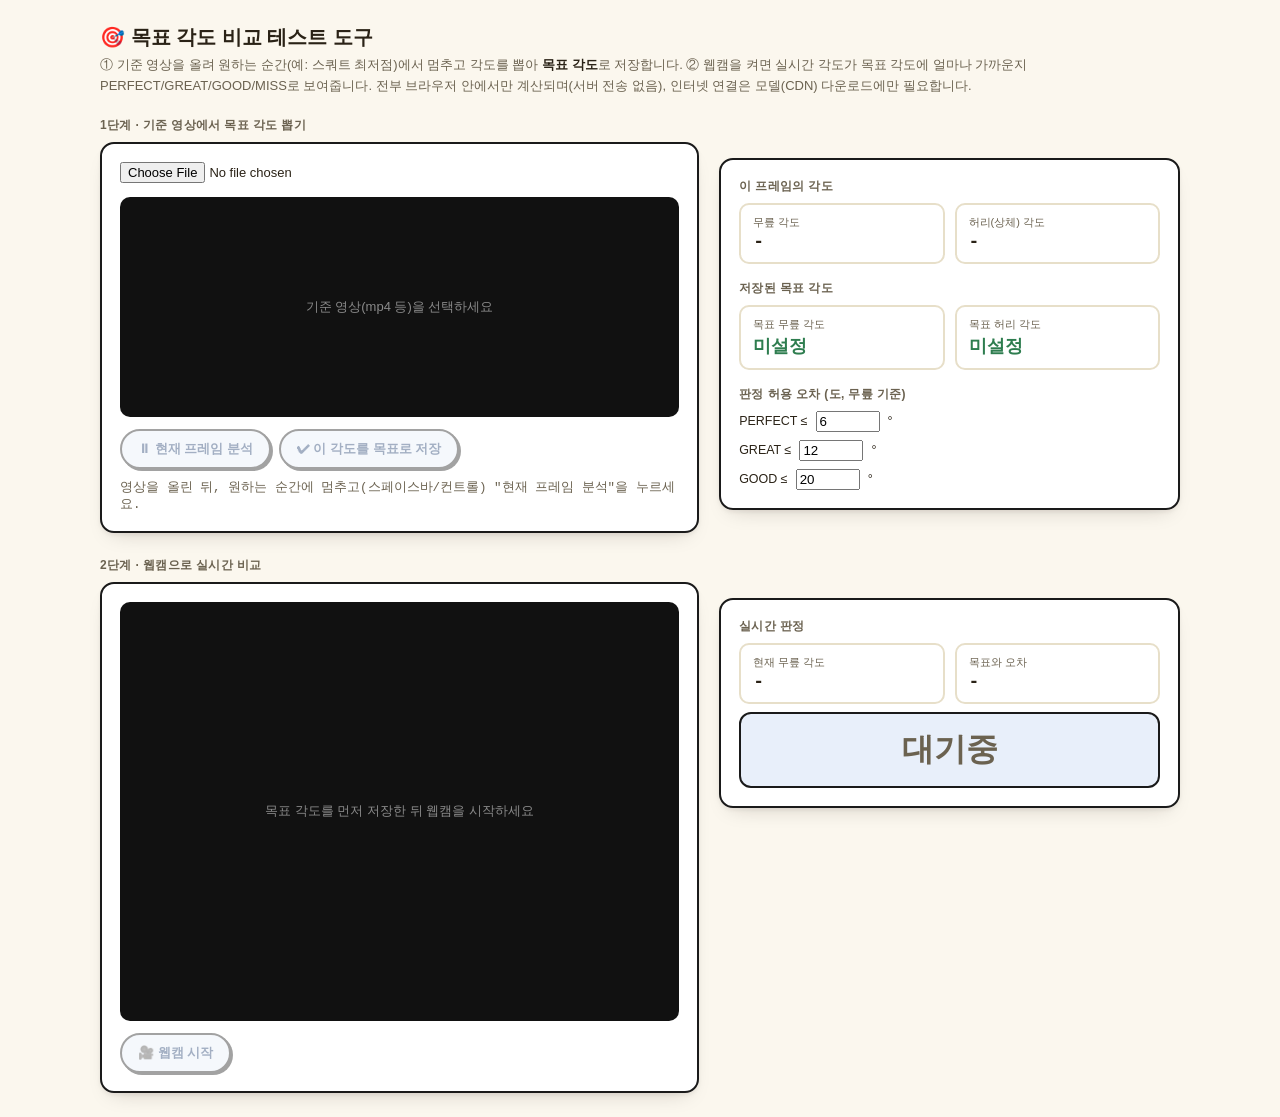
==== pose-rhythm-test.html @ 857acfe2 "0907_frontend" ====
<!doctype html>
<!-- ============================================================================
     pose-rhythm-test.html — "기준 영상 목표 각도 vs 실시간 웹캠" 비교 테스트 (개발용)
     ----------------------------------------------------------------------------
     index.html의 SPA와는 완전히 독립된 별도 페이지입니다. pose-test.html과 같은 방식
     (MediaPipe Pose Landmarker, CDN 모델, 브라우저 안에서만 실행)을 그대로 쓰되, 다음
     한 가지 아이디어만 검증합니다:

       1) 기준(정답) 영상에서 원하는 순간(예: 스쿼트 최저점)에 멈춰 각도를 뽑아 "목표 각도"로 저장한다.
       2) 실시간 웹캠에서 매 프레임 같은 각도를 계산해 목표 각도와 얼마나 가까운지를
          PERFECT/GREAT/GOOD/MISS 등급 + 오차(도)로 보여준다.

     실시간으로 두 영상의 스켈레톤 전체를 프레임 단위로 비교하는 대신, "목표 각도"라는
     숫자 하나(무릎/허리)만 기준으로 삼는 단순한 방식 — exercise.js의 SQUAT_REFERENCE +
     exGradeRep()과 같은 로직이지만, 하드코딩된 값 대신 영상에서 직접 뽑은 값을 쓴다.
     ============================================================================ -->
<html lang="ko">
<head>
<meta charset="UTF-8">
<meta name="viewport" content="width=device-width, initial-scale=1.0">
<title>목표 각도 비교 테스트 도구</title>
<style>
  :root{
    --bg:#FBF7EE; --ink:#2A2216; --ink-dim:#6B6250; --surface:#fff; --line:#E7DFC9;
    --outline:#1A1A1A; --accent:#1B3A6B; --accent-soft:#E8EFFA; --danger:#B3432B; --good:#2E7D4F;
    --shadow:0 2px 4px rgba(26,20,10,.06), 0 10px 22px -12px rgba(26,20,10,.22);
  }
  *{box-sizing:border-box;}
  body{margin:0;background:var(--bg);color:var(--ink);font-family:-apple-system,"Pretendard",sans-serif;padding:24px;}
  .wrap{max-width:1080px;margin:0 auto;}
  h1{font-size:20px;margin:0 0 4px;}
  .hint{color:var(--ink-dim);font-size:13px;margin:0 0 20px;line-height:1.6;}
  .hint b{color:var(--ink);}
  .step-label{font-size:12px;font-weight:700;color:var(--ink-dim);text-transform:uppercase;letter-spacing:.03em;margin:0 0 8px;}
  .grid{display:grid;grid-template-columns:1.3fr 1fr;gap:20px;align-items:start;}
  @media (max-width:820px){.grid{grid-template-columns:1fr;}}
  .card{background:var(--surface);border:2px solid var(--outline);border-radius:14px;padding:18px;box-shadow:var(--shadow);}
  .card + .card{margin-top:16px;}
  .stage{position:relative;width:100%;background:#111;border-radius:10px;overflow:hidden;min-height:220px;
    display:flex;align-items:center;justify-content:center;}
  .stage video{display:block;width:100%;height:auto;}
  .stage canvas{position:absolute;left:0;top:0;width:100%;height:100%;pointer-events:none;}
  .stage .placeholder{color:#8a8a8a;font-size:13px;padding:40px;text-align:center;}
  input[type=file]{font-size:13px;}
  .status{margin-top:10px;font-size:12.5px;color:var(--ink-dim);font-family:ui-monospace,monospace;}
  .btn{display:inline-flex;align-items:center;gap:6px;padding:9px 16px;border-radius:999px;border:2px solid var(--outline);
    font-size:13px;font-weight:700;cursor:pointer;background:var(--accent-soft);color:var(--accent);box-shadow:2px 2px 0 var(--outline);}
  .btn:disabled{opacity:.4;cursor:not-allowed;}
  .btn:active:not(:disabled){transform:translate(2px,2px);box-shadow:none;}
  .btn-row{display:flex;gap:8px;margin-top:12px;flex-wrap:wrap;}
  .readout{display:grid;grid-template-columns:1fr 1fr;gap:10px;margin-top:4px;}
  .stat{border:2px solid var(--line);border-radius:10px;padding:10px 12px;}
  .stat .lbl{font-size:11px;color:var(--ink-dim);margin-bottom:2px;}
  .stat .val{font-family:ui-monospace,monospace;font-size:18px;font-weight:700;}
  .stat .val.off{color:var(--danger);}
  .stat .val.locked{color:var(--good);}
  .tol-row{display:flex;align-items:center;gap:8px;font-size:12.5px;margin-top:8px;}
  .tol-row input{width:64px;}
  .grade{font-size:32px;font-weight:800;text-align:center;padding:14px;border-radius:12px;border:2px solid var(--outline);margin-top:8px;}
  .grade.PERFECT{color:#fff;background:#2E7D4F;}
  .grade.GREAT{color:#fff;background:#1B3A6B;}
  .grade.GOOD{color:#1A1A1A;background:#E8C34A;}
  .grade.MISS{color:#fff;background:#B3432B;}
  .grade.NONE{color:var(--ink-dim);background:var(--accent-soft);}
</style>
</head>
<body>
<div class="wrap">
  <h1>🎯 목표 각도 비교 테스트 도구</h1>
  <p class="hint">① 기준 영상을 올려 원하는 순간(예: 스쿼트 최저점)에서 멈추고 각도를 뽑아 <b>목표 각도</b>로 저장합니다.
    ② 웹캠을 켜면 실시간 각도가 목표 각도에 얼마나 가까운지 PERFECT/GREAT/GOOD/MISS로 보여줍니다.
    전부 브라우저 안에서만 계산되며(서버 전송 없음), 인터넷 연결은 모델(CDN) 다운로드에만 필요합니다.</p>

  <p class="step-label">1단계 · 기준 영상에서 목표 각도 뽑기</p>
  <div class="grid">
    <div class="card">
      <input type="file" id="ref-file-input" accept="video/*">
      <div class="stage" id="ref-stage" style="margin-top:14px;">
        <div class="placeholder" id="ref-placeholder">기준 영상(mp4 등)을 선택하세요</div>
      </div>
      <div class="btn-row">
        <button class="btn" id="ref-analyze-btn" disabled>⏸ 현재 프레임 분석</button>
        <button class="btn" id="ref-lock-btn" disabled>✔ 이 각도를 목표로 저장</button>
      </div>
      <div class="status" id="ref-status">영상을 올린 뒤, 원하는 순간에 멈추고(스페이스바/컨트롤) "현재 프레임 분석"을 누르세요.</div>
    </div>
    <div class="card">
      <p class="step-label" style="margin-top:0;">이 프레임의 각도</p>
      <div class="readout">
        <div class="stat"><div class="lbl">무릎 각도</div><div class="val" id="ref-knee">-</div></div>
        <div class="stat"><div class="lbl">허리(상체) 각도</div><div class="val" id="ref-torso">-</div></div>
      </div>
      <p class="step-label" style="margin-top:16px;">저장된 목표 각도</p>
      <div class="readout">
        <div class="stat"><div class="lbl">목표 무릎 각도</div><div class="val locked" id="lock-knee">미설정</div></div>
        <div class="stat"><div class="lbl">목표 허리 각도</div><div class="val locked" id="lock-torso">미설정</div></div>
      </div>
      <p class="step-label" style="margin-top:16px;">판정 허용 오차 (도, 무릎 기준)</p>
      <div class="tol-row"><span>PERFECT ≤</span><input type="number" id="tol-perfect" value="6" min="1"><span>°</span></div>
      <div class="tol-row"><span>GREAT ≤</span><input type="number" id="tol-great" value="12" min="1"><span>°</span></div>
      <div class="tol-row"><span>GOOD ≤</span><input type="number" id="tol-good" value="20" min="1"><span>°</span></div>
    </div>
  </div>

  <p class="step-label" style="margin-top:24px;">2단계 · 웹캠으로 실시간 비교</p>
  <div class="grid">
    <div class="card">
      <div class="stage" id="live-stage" style="aspect-ratio:4/3;">
        <div class="placeholder" id="live-placeholder">목표 각도를 먼저 저장한 뒤 웹캠을 시작하세요</div>
        <video id="live-video" autoplay playsinline muted style="display:none;"></video>
        <canvas id="live-canvas"></canvas>
      </div>
      <div class="btn-row">
        <button class="btn" id="live-start-btn" disabled>🎥 웹캠 시작</button>
      </div>
    </div>
    <div class="card">
      <p class="step-label" style="margin-top:0;">실시간 판정</p>
      <div class="readout">
        <div class="stat"><div class="lbl">현재 무릎 각도</div><div class="val" id="live-knee">-</div></div>
        <div class="stat"><div class="lbl">목표와 오차</div><div class="val" id="live-diff">-</div></div>
      </div>
      <div class="grade NONE" id="live-grade">대기중</div>
    </div>
  </div>
</div>

<script>
// file://로 직접 열어도 동작하도록 일반 스크립트로 둔다 — pose-test.html과 동일한 이유.
const VIS_THRESHOLD = 0.55;
const KP = {
  nose:0, lsh:11, rsh:12, lelbow:13, relbow:14, lwrist:15, rwrist:16,
  lhip:23, rhip:24, lknee:25, rknee:26, lank:27, rank:28,
};
const CONNECTIONS = [
  [11,12],[11,13],[13,15],[12,14],[14,16],
  [11,23],[12,24],[23,24],
  [23,25],[25,27],[27,29],[27,31],
  [24,26],[26,28],[28,30],[28,32],
];
const MODEL_URL='https://storage.googleapis.com/mediapipe-models/pose_landmarker/pose_landmarker_lite/float16/1/pose_landmarker_lite.task';
const VISION_CDN='https://cdn.jsdelivr.net/npm/@mediapipe/tasks-vision@0.10.14';

function angleAt(a,b,c){
  const v1x=a.x-b.x, v1y=a.y-b.y, v2x=c.x-b.x, v2y=c.y-b.y;
  const m1=Math.hypot(v1x,v1y), m2=Math.hypot(v2x,v2y);
  if(!m1||!m2) return null;
  let cos=(v1x*v2x+v1y*v2y)/(m1*m2);
  cos=Math.max(-1,Math.min(1,cos));
  return Math.acos(cos)*180/Math.PI;
}
function kneeAngle(landmarks){
  const need=[KP.lhip,KP.rhip,KP.lknee,KP.rknee,KP.lank,KP.rank];
  if(need.some(i=>!landmarks[i] || (landmarks[i].visibility??1)<VIS_THRESHOLD)) return null;
  const l=angleAt(landmarks[KP.lhip],landmarks[KP.lknee],landmarks[KP.lank]);
  const r=angleAt(landmarks[KP.rhip],landmarks[KP.rknee],landmarks[KP.rank]);
  if(l==null && r==null) return null;
  if(l==null) return r;
  if(r==null) return l;
  return (l+r)/2;
}
function torsoAngle(landmarks){
  const need=[KP.lsh,KP.rsh,KP.lhip,KP.rhip,KP.lknee,KP.rknee];
  if(need.some(i=>!landmarks[i] || (landmarks[i].visibility??1)<VIS_THRESHOLD)) return null;
  const l=angleAt(landmarks[KP.lsh],landmarks[KP.lhip],landmarks[KP.lknee]);
  const r=angleAt(landmarks[KP.rsh],landmarks[KP.rhip],landmarks[KP.rknee]);
  if(l==null && r==null) return null;
  if(l==null) return r;
  if(r==null) return l;
  return (l+r)/2;
}
function round(n,d=1){ return n==null?null:Math.round(n*10**d)/10**d; }

function drawSkeleton(canvas,ctx,w,h,landmarks){
  canvas.width=w; canvas.height=h;
  ctx.clearRect(0,0,w,h);
  if(!landmarks) return;
  ctx.strokeStyle='#6FBBEE'; ctx.lineWidth=Math.max(2,w*0.006); ctx.lineCap='round';
  CONNECTIONS.forEach(([a,b])=>{
    const pa=landmarks[a], pb=landmarks[b];
    if(!pa||!pb) return;
    ctx.beginPath(); ctx.moveTo(pa.x*w,pa.y*h); ctx.lineTo(pb.x*w,pb.y*h); ctx.stroke();
  });
  ctx.fillStyle='#F2C14E';
  landmarks.forEach(p=>{
    if(p.visibility!==undefined && p.visibility<VIS_THRESHOLD) return;
    ctx.beginPath(); ctx.arc(p.x*w,p.y*h,Math.max(2.5,w*0.008),0,7); ctx.fill();
  });
}

/* ---------------- 1단계: 기준 영상에서 목표 각도 뽑기 ---------------- */
const refFileInput=document.getElementById('ref-file-input');
const refStage=document.getElementById('ref-stage');
const refPlaceholder=document.getElementById('ref-placeholder');
const refAnalyzeBtn=document.getElementById('ref-analyze-btn');
const refLockBtn=document.getElementById('ref-lock-btn');
const refStatus=document.getElementById('ref-status');
const refKneeEl=document.getElementById('ref-knee');
const refTorsoEl=document.getElementById('ref-torso');
const lockKneeEl=document.getElementById('lock-knee');
const lockTorsoEl=document.getElementById('lock-torso');
const liveStartBtn=document.getElementById('live-start-btn');

let refLandmarker=null; // IMAGE 모드 — 멈춘 프레임을 낱장 사진처럼 분석
let refVideo=null;
let refCanvas=null, refCtx=null;
let lastAnalyzedFrame=null; // {kneeAngle, torsoAngle}
let target=null; // {kneeAngle, torsoAngle} — 잠긴 목표값

async function ensureRefLandmarker(){
  if(refLandmarker) return refLandmarker;
  const {PoseLandmarker, FilesetResolver} = await import(VISION_CDN);
  const vision = await FilesetResolver.forVisionTasks(VISION_CDN+'/wasm');
  refLandmarker = await PoseLandmarker.createFromOptions(vision, {
    baseOptions:{ modelAssetPath:MODEL_URL, delegate:'GPU' },
    runningMode:'IMAGE', numPoses:1,
  });
  return refLandmarker;
}

refFileInput.addEventListener('change', ()=>{
  const file=refFileInput.files[0];
  if(!file) return;
  refStage.innerHTML='';
  refVideo=document.createElement('video');
  refVideo.src=URL.createObjectURL(file);
  refVideo.controls=true;
  refVideo.playsInline=true;
  refStage.appendChild(refVideo);
  refCanvas=document.createElement('canvas');
  refStage.appendChild(refCanvas);
  refCtx=refCanvas.getContext('2d');
  refAnalyzeBtn.disabled=false;
  refStatus.textContent='영상을 재생하다가 원하는 순간에 일시정지한 뒤 "현재 프레임 분석"을 누르세요.';
});

refAnalyzeBtn.addEventListener('click', async ()=>{
  if(!refVideo) return;
  refStatus.textContent='분석 중...';
  const lm=await ensureRefLandmarker();
  const res=lm.detect(refVideo);
  const landmarks=res.landmarks && res.landmarks[0];
  drawSkeleton(refCanvas, refCtx, refVideo.videoWidth, refVideo.videoHeight, landmarks);
  if(!landmarks){
    refStatus.textContent='이 프레임에서 사람을 인식하지 못했습니다. 다른 순간에서 다시 시도하세요.';
    refKneeEl.textContent='-'; refTorsoEl.textContent='-';
    refLockBtn.disabled=true;
    lastAnalyzedFrame=null;
    return;
  }
  const knee=round(kneeAngle(landmarks));
  const torso=round(torsoAngle(landmarks));
  refKneeEl.textContent = knee==null ? '-' : knee+'°';
  refTorsoEl.textContent = torso==null ? '-' : torso+'°';
  lastAnalyzedFrame = {kneeAngle:knee, torsoAngle:torso};
  refLockBtn.disabled = knee==null;
  refStatus.textContent='분석 완료 — 이 순간이 목표 자세라면 "이 각도를 목표로 저장"을 누르세요.';
});

refLockBtn.addEventListener('click', ()=>{
  if(!lastAnalyzedFrame || lastAnalyzedFrame.kneeAngle==null) return;
  target = {...lastAnalyzedFrame};
  lockKneeEl.textContent=target.kneeAngle+'°';
  lockKneeEl.classList.add('locked');
  lockTorsoEl.textContent = target.torsoAngle==null ? '미인식' : target.torsoAngle+'°';
  liveStartBtn.disabled=false;
  refStatus.textContent='목표 각도가 저장되었습니다. 2단계에서 웹캠을 시작하세요.';
});

/* ---------------- 2단계: 웹캠 실시간 비교 ---------------- */
const liveVideo=document.getElementById('live-video');
const liveCanvas=document.getElementById('live-canvas');
const liveCtx=liveCanvas.getContext('2d');
const livePlaceholder=document.getElementById('live-placeholder');
const liveKneeEl=document.getElementById('live-knee');
const liveDiffEl=document.getElementById('live-diff');
const liveGradeEl=document.getElementById('live-grade');
const tolPerfectEl=document.getElementById('tol-perfect');
const tolGreatEl=document.getElementById('tol-great');
const tolGoodEl=document.getElementById('tol-good');

let liveLandmarker=null; // VIDEO 모드 — 실시간 스트림 프레임마다 호출
let liveLastVideoTime=-1;
let liveRAF=null;

function gradeFromDiff(diff){
  if(diff==null) return 'NONE';
  const p=Number(tolPerfectEl.value)||6, g=Number(tolGreatEl.value)||12, go=Number(tolGoodEl.value)||20;
  if(diff<=p) return 'PERFECT';
  if(diff<=g) return 'GREAT';
  if(diff<=go) return 'GOOD';
  return 'MISS';
}

liveStartBtn.addEventListener('click', async ()=>{
  liveStartBtn.disabled=true;
  liveStartBtn.textContent='로딩 중...';
  try{
    if(!liveLandmarker){
      const {PoseLandmarker, FilesetResolver} = await import(VISION_CDN);
      const vision = await FilesetResolver.forVisionTasks(VISION_CDN+'/wasm');
      liveLandmarker = await PoseLandmarker.createFromOptions(vision, {
        baseOptions:{ modelAssetPath:MODEL_URL, delegate:'GPU' },
        runningMode:'VIDEO', numPoses:1,
      });
    }
    const stream=await navigator.mediaDevices.getUserMedia({video:{facingMode:'user'}, audio:false});
    liveVideo.srcObject=stream;
    liveVideo.style.display='block';
    livePlaceholder.style.display='none';
    liveStartBtn.textContent='웹캠 사용 중';
    loop();
  }catch(err){
    livePlaceholder.textContent='웹캠을 사용할 수 없습니다: '+(err && err.message ? err.message : String(err));
    liveStartBtn.disabled=false;
    liveStartBtn.textContent='🎥 웹캠 시작';
  }
});

function loop(){
  liveRAF=requestAnimationFrame(loop);
  if(liveVideo.readyState<2 || liveVideo.currentTime===liveLastVideoTime) return;
  liveLastVideoTime=liveVideo.currentTime;
  const res=liveLandmarker.detectForVideo(liveVideo, performance.now());
  const landmarks=res.landmarks && res.landmarks[0];
  drawSkeleton(liveCanvas, liveCtx, liveVideo.videoWidth, liveVideo.videoHeight, landmarks);
  if(!landmarks || !target){
    liveKneeEl.textContent='-'; liveDiffEl.textContent='-';
    liveGradeEl.textContent='대기중'; liveGradeEl.className='grade NONE';
    return;
  }
  const knee=kneeAngle(landmarks);
  if(knee==null){
    liveKneeEl.textContent='인식 안됨'; liveDiffEl.textContent='-';
    liveGradeEl.textContent='대기중'; liveGradeEl.className='grade NONE';
    return;
  }
  const diff=Math.abs(knee-target.kneeAngle);
  const grade=gradeFromDiff(diff);
  liveKneeEl.textContent=round(knee)+'°';
  liveDiffEl.textContent=round(diff)+'°';
  liveGradeEl.textContent=grade==='NONE' ? '대기중' : grade;
  liveGradeEl.className='grade '+grade;
}
</script>
</body>
</html>
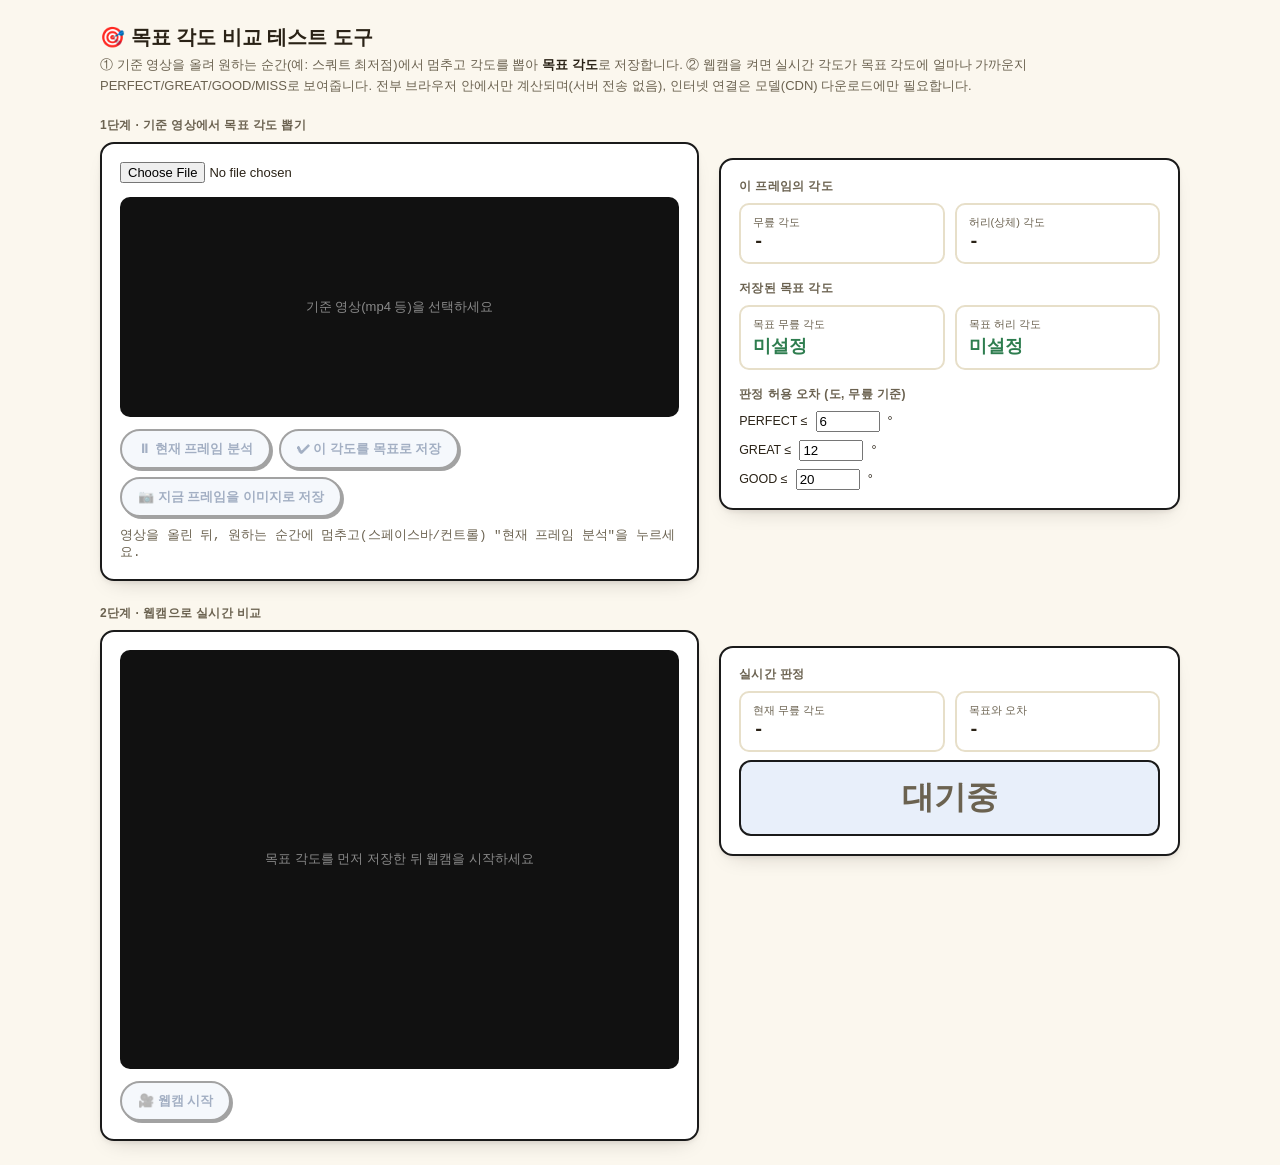
==== commit ea689a65: "0909_front" ====
--- a/pose-rhythm-test.html
+++ b/pose-rhythm-test.html
@@ -74,13 +74,14 @@
   <p class="step-label">1단계 · 기준 영상에서 목표 각도 뽑기</p>
   <div class="grid">
     <div class="card">
-      <input type="file" id="ref-file-input" accept="video/*">
+      <input type="file" id="ref-file-input" accept="video/*,image/*">
       <div class="stage" id="ref-stage" style="margin-top:14px;">
         <div class="placeholder" id="ref-placeholder">기준 영상(mp4 등)을 선택하세요</div>
       </div>
       <div class="btn-row">
         <button class="btn" id="ref-analyze-btn" disabled>⏸ 현재 프레임 분석</button>
         <button class="btn" id="ref-lock-btn" disabled>✔ 이 각도를 목표로 저장</button>
+        <button class="btn" id="ref-snapshot-btn" disabled>📷 지금 프레임을 이미지로 저장</button>
       </div>
       <div class="status" id="ref-status">영상을 올린 뒤, 원하는 순간에 멈추고(스페이스바/컨트롤) "현재 프레임 분석"을 누르세요.</div>
     </div>
@@ -194,6 +195,7 @@
 const refPlaceholder=document.getElementById('ref-placeholder');
 const refAnalyzeBtn=document.getElementById('ref-analyze-btn');
 const refLockBtn=document.getElementById('ref-lock-btn');
+const refSnapshotBtn=document.getElementById('ref-snapshot-btn');
 const refStatus=document.getElementById('ref-status');
 const refKneeEl=document.getElementById('ref-knee');
 const refTorsoEl=document.getElementById('ref-torso');
@@ -203,7 +205,11 @@
 
 let refLandmarker=null; // IMAGE 모드 — 멈춘 프레임을 낱장 사진처럼 분석
 let refVideo=null;
+let refMediaEl=null; // 실제로 detect()에 넘길 대상 — video면 그대로, gif면 아래 샘플링 캔버스
 let refCanvas=null, refCtx=null;
+let refSampleCanvas=null, refSampleCtx=null; // gif 전용: "지금 화면에 보이는 프레임"을 계속 옮겨 그려두는 숨은 캔버스
+let refGifImg=null;
+let refGifRunId=0; // 새 파일 올릴 때마다 증가 — 이전 gif의 그리기 루프를 멈추는 용도
 let lastAnalyzedFrame=null; // {kneeAngle, torsoAngle}
 let target=null; // {kneeAngle, torsoAngle} — 잠긴 목표값
 
@@ -218,29 +224,87 @@
   return refLandmarker;
 }
 
-refFileInput.addEventListener('change', ()=>{
+refFileInput.addEventListener('change', async ()=>{
   const file=refFileInput.files[0];
   if(!file) return;
   refStage.innerHTML='';
-  refVideo=document.createElement('video');
-  refVideo.src=URL.createObjectURL(file);
-  refVideo.controls=true;
-  refVideo.playsInline=true;
-  refStage.appendChild(refVideo);
+  refVideo=null;
+  refGifImg=null;
+  refGifRunId++; // 이전 gif가 있었다면 그 그리기 루프를 멈춤
+  const isImage = file.type.startsWith('image/'); // gif도 image/gif라 여기로 옴
+  if(isImage){
+    // gif는 <video> 태그로 못 열어서 <img>로 처리. gif가 애니메이션 중이면 "분석" 누르는
+    // 그 순간 화면에 보이는 프레임이 캡처된다 (video처럼 슬라이더로 정확히 멈추긴 어려움 —
+    // 재생/일시정지가 필요하면 GIF를 화면에서 보면서 원하는 동작이 나올 때 바로 분석 버튼을 누르면 됨).
+    const img=document.createElement('img');
+    img.src=URL.createObjectURL(file);
+    img.style.display='block';
+    img.style.width='100%';
+    await img.decode().catch(()=>{});
+    refStage.appendChild(img);
+    refGifImg=img;
+
+    // 애니메이션 중인 <img>를 그대로 detect()에 넘기면 브라우저가 내부적으로 "첫 프레임"만
+    // 붙잡아서 항상 같은 결과가 나온다. 그래서 화면엔 원본 gif를 그대로 보여주되, 매 프레임마다
+    // 숨은 캔버스에 "지금 보이는 화면"을 옮겨 그려두고(refSampleCanvas), 분석은 그 캔버스로 한다.
+    refSampleCanvas=document.createElement('canvas');
+    refSampleCanvas.width=img.naturalWidth;
+    refSampleCanvas.height=img.naturalHeight;
+    refSampleCtx=refSampleCanvas.getContext('2d');
+    refMediaEl=refSampleCanvas;
+
+    const myRunId=refGifRunId;
+    (function sampleLoop(){
+      if(myRunId!==refGifRunId) return; // 새 파일이 선택되면 이 루프는 폐기
+      refSampleCtx.drawImage(img, 0, 0, refSampleCanvas.width, refSampleCanvas.height);
+      requestAnimationFrame(sampleLoop);
+    })();
+
+    refStatus.textContent='gif가 재생 중이면, 원하는 동작이 화면에 보이는 순간 "현재 프레임 분석"을 누르세요.';
+  } else {
+    refVideo=document.createElement('video');
+    refVideo.src=URL.createObjectURL(file);
+    refVideo.controls=true;
+    refVideo.playsInline=true;
+    refStage.appendChild(refVideo);
+    refMediaEl=refVideo;
+    refStatus.textContent='영상을 재생하다가 원하는 순간에 일시정지한 뒤 "현재 프레임 분석"을 누르세요.';
+  }
   refCanvas=document.createElement('canvas');
   refStage.appendChild(refCanvas);
   refCtx=refCanvas.getContext('2d');
   refAnalyzeBtn.disabled=false;
-  refStatus.textContent='영상을 재생하다가 원하는 순간에 일시정지한 뒤 "현재 프레임 분석"을 누르세요.';
+  refSnapshotBtn.disabled=false;
 });
 
+// 지금 화면에 보이는 프레임을(스켈레톤 오버레이 없이 원본 그대로) PNG로 내려받는다.
+// 실루엣 배경제거(밝은 배경→투명 처리)에 쓸 "깨끗한" 정지 이미지가 필요해서 만든 버튼 —
+// analyze 버튼이 그리는 refCanvas는 스켈레톤이 덧그려져 있어 그대로 쓸 수 없다.
+refSnapshotBtn.addEventListener('click', () => {
+  if(!refMediaEl) return;
+  const w = refMediaEl.videoWidth || refMediaEl.naturalWidth || refMediaEl.width;
+  const h = refMediaEl.videoHeight || refMediaEl.naturalHeight || refMediaEl.height;
+  const out = document.createElement('canvas');
+  out.width = w; out.height = h;
+  out.getContext('2d').drawImage(refMediaEl, 0, 0, w, h);
+  out.toBlob((blob) => {
+    const a = document.createElement('a');
+    a.href = URL.createObjectURL(blob);
+    a.download = 'squat-bottom-ref.png';
+    a.click();
+    URL.revokeObjectURL(a.href);
+  }, 'image/png');
+});
+
 refAnalyzeBtn.addEventListener('click', async ()=>{
-  if(!refVideo) return;
+  if(!refMediaEl) return;
   refStatus.textContent='분석 중...';
   const lm=await ensureRefLandmarker();
-  const res=lm.detect(refVideo);
+  const res=lm.detect(refMediaEl);
   const landmarks=res.landmarks && res.landmarks[0];
-  drawSkeleton(refCanvas, refCtx, refVideo.videoWidth, refVideo.videoHeight, landmarks);
+  const w = refMediaEl.videoWidth || refMediaEl.naturalWidth || refMediaEl.width;
+  const h = refMediaEl.videoHeight || refMediaEl.naturalHeight || refMediaEl.height;
+  drawSkeleton(refCanvas, refCtx, w, h, landmarks);
   if(!landmarks){
     refStatus.textContent='이 프레임에서 사람을 인식하지 못했습니다. 다른 순간에서 다시 시도하세요.';
     refKneeEl.textContent='-'; refTorsoEl.textContent='-';
